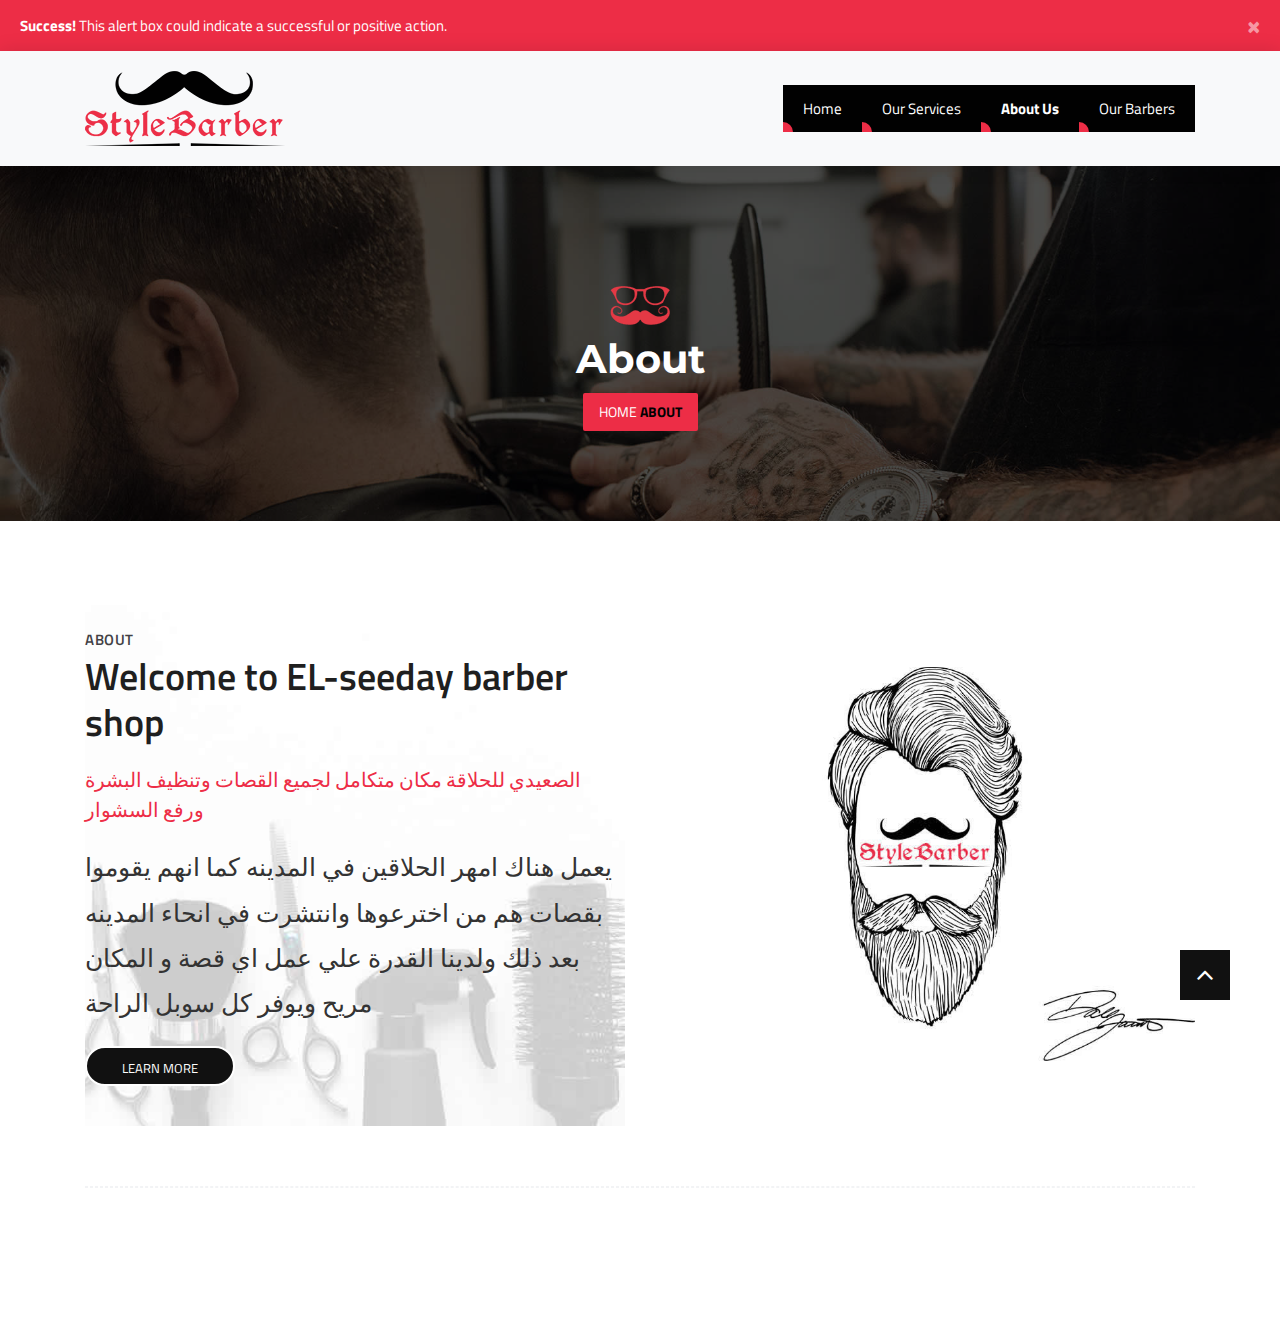
==== about.html @ cd35be39 "g" ====
<!DOCTYPE html>
<html lang="en">

    <!-- Basic -->
    <meta charset="utf-8">
    <meta http-equiv="X-UA-Compatible" content="IE=edge">   
   
    <!-- Mobile Metas -->
    <meta name="viewport" content="width=device-width, minimum-scale=1.0, maximum-scale=1.0, user-scalable=no">
 
     <!-- Site Metas -->
    <title>StyleBarber - Bootstrap 4 Responsive HTML5 Template</title>  
    <meta name="keywords" content="">
    <meta name="description" content="">
    <meta name="author" content="">

    <!-- Site Icons -->
    <link rel="shortcut icon" href="images/favicon.ico" type="image/x-icon" />
    <link rel="apple-touch-icon" href="images/apple-touch-icon.png">

    <!-- Bootstrap CSS -->
    <link rel="stylesheet" href="css/bootstrap.min.css">
    <!-- Site CSS -->
    <link rel="stylesheet" href="style.css">
    <!-- ALL VERSION CSS -->
    <link rel="stylesheet" href="css/versions.css">
    <!-- Responsive CSS -->
    <link rel="stylesheet" href="css/responsive.css">
    <!-- Custom CSS -->
    <link rel="stylesheet" href="css/custom.css">

    <!--[if lt IE 9]>
      <script src="https://oss.maxcdn.com/libs/html5shiv/3.7.0/html5shiv.js"></script>
      <script src="https://oss.maxcdn.com/libs/respond.js/1.4.2/respond.min.js"></script>
    <![endif]-->

</head>
<body class="barber_version">

    <!-- LOADER -->
    <div id="preloader">
        <div class="cube-wrapper">
		  <div class="cube-folding">
			<span class="leaf1"></span>
			<span class="leaf2"></span>
			<span class="leaf3"></span>
			<span class="leaf4"></span>
		  </div>
		  <div class="mus">
			<img src="images/lode-img.png" alt="" />
		  </div>
		  <span class="loading" data-name="Loading">SMBarber Loading</span>
		</div>
    </div><!-- end loader -->
    <!-- END LOADER -->

	<div class="top-add alert alert-light alert-dismissible">
		<button type="button" class="close" data-dismiss="alert">&times;</button>
		<strong>Success!</strong> This alert box could indicate a successful or positive action.
	</div>
    <!-- Start header -->
	<header class="top-navbar">
		<nav class="navbar navbar-expand-lg navbar-light bg-light">
			<div class="container">
				<a class="navbar-brand" href="index.html">
					<img src="images/logo.png" alt="" />
				</a>
				<button class="navbar-toggler collapsed" type="button" data-toggle="collapse" data-target="#navbars-rs-food" aria-controls="navbars-rs-food" aria-expanded="false" aria-label="Toggle navigation">
					<span class="icon-bar top-bar"></span>
					<span class="icon-bar middle-bar"></span>
					<span class="icon-bar bottom-bar"></span>
				</button>
				<div class="collapse navbar-collapse" id="navbars-rs-food">
					<ul class="navbar-nav ml-auto">
						<li class="nav-item"><a class="nav-link" href="index.html">Home</a></li>
						<li class="nav-item"><a class="nav-link" href="services.html">Our Services</a></li>
						<li class="nav-item active"><a class="nav-link" href="about.html">About Us</a></li>
						<li class="nav-item"><a class="nav-link" href="barbers.html">Our Barbers</a></li>
						
					</ul>
				</div>
			</div>
		</nav>
	</header>
	<!-- End header -->

	<!-- Page Content -->
	<div id="page-content-wrapper">		
		<div class="all-page-bar">
			<div class="container">
				<div class="row">
					<div class="col-xs-12 col-sm-12 col-md-12">
						<div class="title title-1 text-center">
							<div class="much">
								<img src="uploads/mustache.png" alt=""/>
							</div>
							
							<div class="title--heading">
								<h1>About</h1>
							</div>
							<div class="clearfix"></div>
							
							<ol class="breadcrumb">
								<li><a href="index-3.html">Home</a></li>
								<li class="active">About</li>
							</ol>
						</div>
						<!-- .title end -->
					</div>
				</div>
			</div>
		</div><!-- end all-page-bar -->

		<div class="section wb">
			<div class="container">
				<div class="row align-items-center">
					<div class="col-md-6 text-left">
						<div class="message-box">
							<h4>About</h4>
							<h2>Welcome to EL-seeday barber shop</h2>
							<p class="lead" style="font-size: 20px;">الصعيدي للحلاقة مكان متكامل لجميع القصات وتنظيف البشرة ورفع السشوار </p>

							<p style="font-size: 25px; ">  يعمل هناك امهر الحلاقين في المدينه كما انهم يقوموا بقصات هم من اخترعوها وانتشرت في انحاء المدينه بعد ذلك ولدينا القدرة علي عمل اي قصة و المكان مريح ويوفر كل سوبل الراحة</p> 

							<a href="#services" data-scroll class="btn btn-light btn-radius btn-brd grd1 effect-1">Learn More</a>
						</div><!-- end messagebox -->
					</div><!-- end col -->
					<div class="col-md-6 text-center">
						<div class="right-box">
							<img class="img-fluid" src="uploads/about-img.jpg" alt="" />
						</div>
					</div><!-- end col -->
				</div><!-- end row -->
				
				<hr class="hr1"> 
				
				


							
						</div>
					</div>
				</div><!-- end row -->
			</div><!-- end container -->
		</div><!-- end section -->

		

    <a href="#" id="scroll-to-top" class="dmtop global-radius"><i class="fa fa-angle-up"></i></a>

    <!-- ALL JS FILES -->
    <script src="js/all.js"></script>
	<script src="js/responsive-tabs.js"></script>
    <!-- ALL PLUGINS -->
    <script src="js/custom.js"></script>

    <!-- Menu Toggle Script -->
    <script>
    (function($) {
        "use strict";
        $("#menu-toggle").click(function(e) {
            e.preventDefault();
            $("#wrapper").toggleClass("toggled");
        });
        smoothScroll.init({
            selector: '[data-scroll]', // Selector for links (must be a class, ID, data attribute, or element tag)
            selectorHeader: null, // Selector for fixed headers (must be a valid CSS selector) [optional]
            speed: 500, // Integer. How fast to complete the scroll in milliseconds
            easing: 'easeInOutCubic', // Easing pattern to use
            offset: 0, // Integer. How far to offset the scrolling anchor location in pixels
            callback: function ( anchor, toggle ) {} // Function to run after scrolling
        });
    })(jQuery);
    </script>

</body>
</html>
---- style.css ----
/*------------------------------------------------------------------
    Version: 1.0
-------------------------------------------------------------------*/

/*------------------------------------------------------------------
    IMPORT FONTS
-------------------------------------------------------------------*/

@import url('https://fonts.googleapis.com/css?family=Titillium+Web:200,300,400,600,700,900');

/*------------------------------------------------------------------
    IMPORT FILES
-------------------------------------------------------------------*/

@import url(css/animate.css);
@import url(css/animate.min.css);
@import url(css/loading.css);
@import url(css/bootstrap-select.css);
@import url(css/flaticon.css);
@import url(css/prettyPhoto.css);
@import url(css/owl.carousel.css);
@import url(css/font-awesome.min.css);

/*------------------------------------------------------------------
    SKELETON
-------------------------------------------------------------------*/

body {
    color: #333;
    font-size: 15px;
    font-family: 'Titillium Web', sans-serif;
    line-height: 1.80857;
}

html, body{
	height: 100%;
}

body.demos .section {
    background: url(images/bg.png) repeat top center #f2f3f5;
}

body.demos .section-title img {
    max-width: 280px;
    display: block;
    margin: 10px auto;
}

body.demos .service-widget h3 {
    border-bottom: 1px solid #ededed;
    font-size: 18px;
    padding: 20px 0;
    background-color: #ffffff;
}

body.demos .service-widget {
    margin: 0 0 30px;
    padding: 30px;
    background-color: #fff
}

body.demos .container-fluid {
    max-width: 1080px
}

a {
    color: #1f1f1f;
    text-decoration: none !important;
    outline: none !important;
    -webkit-transition: all .3s ease-in-out;
    -moz-transition: all .3s ease-in-out;
    -ms-transition: all .3s ease-in-out;
    -o-transition: all .3s ease-in-out;
    transition: all .3s ease-in-out;
}

h1,
h2,
h3,
h4,
h5,
h6 {
    letter-spacing: 0;
    font-weight: normal;
    position: relative;
    padding: 0 0 10px 0;
    font-weight: normal;
    line-height: 120% !important;
    color: #1f1f1f;
    margin: 0
}

h1 {
    font-size: 24px
}

h2 {
    font-size: 22px
}

h3 {
    font-size: 18px
}

h4 {
    font-size: 16px
}

h5 {
    font-size: 14px
}

h6 {
    font-size: 13px
}

h1 a,
h2 a,
h3 a,
h4 a,
h5 a,
h6 a {
    color: #212121;
    text-decoration: none!important;
    opacity: 1
}

h1 a:hover,
h2 a:hover,
h3 a:hover,
h4 a:hover,
h5 a:hover,
h6 a:hover {
    opacity: .8
}

a {
    color: #1f1f1f;
    text-decoration: none;
    outline: none;
}

a,
.btn {
    text-decoration: none !important;
    outline: none !important;
    -webkit-transition: all .3s ease-in-out;
    -moz-transition: all .3s ease-in-out;
    -ms-transition: all .3s ease-in-out;
    -o-transition: all .3s ease-in-out;
    transition: all .3s ease-in-out;
}

.btn-custom {
    margin-top: 20px;
    background-color: transparent !important;
    border: 2px solid #ddd;
    padding: 12px 40px;
    font-size: 16px;
}

.lead {
    font-size: 18px;
    line-height: 30px;
    color: #767676;
    margin: 0;
    padding: 0;
}

blockquote {
    margin: 20px 0 20px;
    padding: 30px;
}
ul, li, ol{
	list-style: none;
	margin: 0px;
	padding: 0px;
}


/*------------------------------------------------------------------
    WP CORE
-------------------------------------------------------------------*/

.first {
    clear: both
}

.last {
    margin-right: 0
}

.alignnone {
    margin: 5px 20px 20px 0;
}

.aligncenter,
div.aligncenter {
    display: block;
    margin: 5px auto 5px auto;
}

.alignright {
    float: right;
    margin: 10px 0 20px 20px;
}

.alignleft {
    float: left;
    margin: 10px 20px 20px 0;
}

a img.alignright {
    float: right;
    margin: 10px 0 20px 20px;
}

a img.alignnone {
    margin: 10px 20px 20px 0;
}

a img.alignleft {
    float: left;
    margin: 10px 20px 20px 0;
}

a img.aligncenter {
    display: block;
    margin-left: auto;
    margin-right: auto
}

.wp-caption {
    background: #fff;
    border: 1px solid #f0f0f0;
    max-width: 96%;
    /* Image does not overflow the content area */
    padding: 5px 3px 10px;
    text-align: center;
}

.wp-caption.alignnone {
    margin: 5px 20px 20px 0;
}

.wp-caption.alignleft {
    margin: 5px 20px 20px 0;
}

.wp-caption.alignright {
    margin: 5px 0 20px 20px;
}

.wp-caption img {
    border: 0 none;
    height: auto;
    margin: 0;
    max-width: 98.5%;
    padding: 0;
    width: auto;
}

.wp-caption p.wp-caption-text {
    font-size: 11px;
    line-height: 17px;
    margin: 0;
    padding: 0 4px 5px;
}


/* Text meant only for screen readers. */

.screen-reader-text {
    clip: rect(1px, 1px, 1px, 1px);
    position: absolute !important;
    height: 1px;
    width: 1px;
    overflow: hidden;
}

.screen-reader-text:focus {
    background-color: #f1f1f1;
    border-radius: 3px;
    box-shadow: 0 0 2px 2px rgba(0, 0, 0, 0.6);
    clip: auto !important;
    color: #21759b;
    display: block;
    font-size: 14px;
    font-size: 0.875rem;
    font-weight: bold;
    height: auto;
    left: 5px;
    line-height: normal;
    padding: 15px 23px 14px;
    text-decoration: none;
    top: 5px;
    width: auto;
    z-index: 100000;
    /* Above WP toolbar. */
}

.mus{
	
}

/*------------------------------------------------------------------
    HEADER
-------------------------------------------------------------------*/

.top-add{
	background: #ed2d46;
	border: none;
	border-radius: 0px;
	color: #ffffff;
	margin: 0px;
}

.top-navbar {
    position: relative;
    z-index: 10;
}

.top-navbar .navbar {
    padding: 15px 0px;
    width: 100%;
	-webkit-box-shadow: 0px 0px 18px 1px rgba(0, 0, 0, 0.1);
	box-shadow: 0px 0px 18px 1px rgba(0, 0, 0, 0.1);
    transition: height .3s ease-out, background .3s ease-out, box-shadow .3s ease-out;
    -webkit-transform: translate3d(0, 0, 0);
    transform: translate3d(0, 0, 0);
    z-index: 100;
}

.top-navbar.fixed-menu{
	position: fixed;
	width: 100%;
	top: 0;
	-webkit-box-shadow: 0px 0px 18px 1px rgba(0, 0, 0, 0.1);
	box-shadow: 0px 0px 18px 1px rgba(0, 0, 0, 0.1);
    transition: height .3s ease-out, background .3s ease-out, box-shadow .3s ease-out;
    -webkit-transform: translate3d(0, 0, 0);
    transform: translate3d(0, 0, 0);
}

.top-navbar .navbar-light .navbar-nav .nav-link{
	position: relative;
	padding: 10px 20px;
	color: #ffffff;
}
.top-navbar .navbar-light .navbar-nav .nav-link::after {
	content: "";
    background: #ed2d46;
    z-index: -1;
    width: 10px;
    height: 10px;
    position: absolute;
    bottom: 0;
    left: 0;
	border-radius: 0px 50px 0px 0px; 
    transition: .3s linear;
}
.top-navbar .navbar-light .navbar-nav .nav-item.active .nav-link{
	font-weight: 700;
}
.top-navbar .navbar-light .navbar-nav .nav-item{	
	background: #010101;
	position: relative;
	z-index: 0;
}
.top-navbar .navbar-light .navbar-nav .nav-link:hover::after {
    width: 100%;
    height: 100%;
    border-radius: 0px 15px 0px 0px;
}
.top-navbar .navbar-nav{	
	position: relative;
	z-index: 0;
}


.navbar-light .navbar-toggler{
	padding: 5px 10px 10px;
	margin: 0 0 0 10px;
	position: relative;
	border-radius: 2px;
	border-color: rgba(0,0,0,.5);
	z-index: 9999;
}
.navbar-toggler .icon-bar {
    display: block;
    width: 22px;
    height: 2px;
    border-radius: 1px;
}

.navbar-toggler .icon-bar {
	background: #010101;
	transition: all 0.2s;
	width: 0 auto;
	width: 25px;
	margin-top: 5px;
}

.navbar-toggler .icon-bar:hover {
	background: #ed2d4;
}



/*------------------------------------------------------------------
    Banner
-------------------------------------------------------------------*/

#full-width{
	width: 100%;
	height: 100%;
}

.display-table {
    display: table;
    width: 100%;
    height: 100%;
}

.display-table-cell {
    display: table-cell;
    vertical-align: middle;
}

.slider-01{
	background: url(uploads/slider-img-01.jpg) no-repeat center;
	background-size: cover;
	height: 100vh;
}
.slider-02{
	background: url(uploads/slider-img-02.jpg) no-repeat center;
	background-size: cover;
	height: 100vh;
}
.slider-03{
	background: url(uploads/slider-img-03.jpg) no-repeat center;
	background-size: cover;
	height: 100vh;
}

.item.slider-01{
	
}
.home-hero .big-tagline h2{
	font-size: 48px;
	color: #ffffff;
	padding: 20px 0px;
}

.home-hero .big-tagline p{
	color: #ffffff;
	padding: 0px 0px 30px 0px;
}


.overlay{
	position: relative;
}
.overlay::before{
	content: "";
	background: rgba(0,0,0,0.8);
	width: 100%;
	height: 100%;
	left: 0;
	top: 0;
	position: absolute;
	z-index: 0;
}

.home-hero .owl-nav .owl-prev{
	position: absolute;
	left: 0px;
}
.home-hero .owl-nav .owl-prev:hover i{
	background: #ed2d46;
	color: #ffffff;
}
.home-hero .owl-nav .owl-next{
	position: absolute;
	right: 0px;
}
.home-hero .owl-nav .owl-next:hover i{
	background: #ed2d46;
	color: #ffffff;
}

/*------------------------------------------------------------------
    SECTIONS
-------------------------------------------------------------------*/

.parallax {
    background-attachment: fixed;
    background-size: cover;
    height: 100%;
    padding: 0px;
    position: relative;
    width: 100%;
}

.parallax.parallax-off {
    background-attachment: scroll !important;
    display: block;
    height: 100%;
    min-height: 100%;
    overflow: hidden;
    position: relative;
    background-position: center center;
    vertical-align: sub;
    width: 100%;
    z-index: 2;
}

.parallax-off::before{
	content: "";
	position: absolute; 
	width: 100%;
	height: 100%;
	background: rgba(0,0,0,.6);
	left: 0px;
	top: 0px;
}


.no-scroll-xy {
    overflow: hidden !important;
    -webkit-transition: all .4s ease-in-out;
    -moz-transition: all .4s ease-in-out;
    -ms-transition: all .4s ease-in-out;
    -o-transition: all .4s ease-in-out;
    transition: all .4s ease-in-out;
}

.section {
    display: block;
    position: relative;
    overflow: hidden;
    padding: 70px 0;
}

.noover {
    overflow: visible;
}

.noover .btn-dark {
    border: 0 !important;
}

.nopad {
    padding: 0;
}

.nopadtop {
    padding-top: 0;
}

.section.wb {
    background-color: #ffffff;
}

.section.lb {
    background-color: #f2f3f5;
}

.section.db {
    background-color: #1f1f1f;
}

.section.color1 {
    background-color: #448AFF;
}

.first-section {
    display: block;
    position: relative;
    overflow: hidden;
    padding: 16em 0 13em;
}

.first-section::before{
	content: "";
	position: absolute;
	top: 0px;
	left: 0px;
	width: 100%;
	height: 100%;
	background: #000000;
}
.first-section::before{
	opacity: 0.5;
}

.first-section h2 {
    color: #ffffff;
    font-size: 68px;
    font-weight: 300;
    text-transform: capitalize;
    display: block;
    margin: 0;
    padding: 0 0 30px;
    position: relative;
}

.big-tagline{
	padding: 10px 0px;
	position: relative;
	z-index: 2;
}

.first-section .lead {
    font-size: 21px;
    font-weight: 300;
    padding: 0 0 40px;
    margin: 0;
    line-height: inherit;
    color: #ffffff;
}

.macbookright {
    width: 980px;
    position: absolute;
    right: -15%;
    bottom: -6%;
}

.section-title {
    display: block;
    position: relative;
    margin-bottom: 60px;
}

.section-title p {
    color: #999;
    font-weight: 400;
    font-size: 18px;
    line-height: 33px;
    margin: 0;
}

.section-title h3 {
    font-size: 42px;
    font-weight: 300;
    line-height: 62px;
    margin: 0 0 25px;
    padding: 0;
    text-transform: none;
}

.section.colorsection p,
.section.colorsection h3,
.section.db h3 {
    color: #ffffff;
}

.our-inner-taem{
	position: relative;
}

.our-inner-taem .t-top::before{
	position: absolute;
	content: "";
	width: 0px;
	right:0px;
	top: 0px;
	height: 2px;
	background-color: #000;
	-webkit-transition: all .5s ease;
	-moz-transition: all .5s ease;
	-ms-transition: all .5s ease;
	-o-transition: all .5s ease;
	transition: all .5s ease;
}
.our-inner-taem .t-top::after{
	position: absolute;
	content: "";
	right:0px;
	top: 0px;
	width: 2px;
	height: 0px;
	background-color: #000;
	-webkit-transition: all .5s ease;
	-moz-transition: all .5s ease;
	-ms-transition: all .5s ease;
	-o-transition: all .5s ease;
	transition: all .5s ease;
}


.parallax-inner-bg .section-title small{
	color: #ffffff;
}

.our-inner-taem .t-bottom::before{
	position: absolute;
	content: "";
	width: 0px;
	left: 0px;
	bottom: 0px;
	height: 2px;
	background-color: #000;
	-webkit-transition: all .5s ease;
	-moz-transition: all .5s ease;
	-ms-transition: all .5s ease;
	-o-transition: all .5s ease;
	transition: all .5s ease;
}

.our-inner-taem .t-bottom::after{
	position: absolute;
	content: "";
	left: 0px;
	bottom: 0px;
	width: 2px;
	height: 0px;
	background-color: #000;
	-webkit-transition: all .5s ease;
	-moz-transition: all .5s ease;
	-ms-transition: all .5s ease;
	-o-transition: all .5s ease;
	transition: all .5s ease;
}

.our-inner-taem:hover .t-top::before{
	width: 100%;
}
.our-inner-taem:hover .t-top::after{
	height: 100%;
}


.our-inner-taem:hover .t-bottom::before{
	width: 100%;
}
.our-inner-taem:hover .t-bottom::after{
	height: 100%;
}


/*------------------------------------------------------------------
    PORTFOLIO
-------------------------------------------------------------------*/

.item-h2,
.item-h1 {
    height: 100% !important;
    height: auto !important;
}

.isotope-item {
    z-index: 2;
    padding: 0;
}

.isotope-hidden.isotope-item {
    pointer-events: none;
    z-index: 1;
}

.isotope,
.isotope .isotope-item {
    /* change duration value to whatever you like */
    -webkit-transition-duration: 0.8s;
    -moz-transition-duration: 0.8s;
    transition-duration: 0.8s;
}

.isotope {
    -webkit-transition-property: height, width;
    -moz-transition-property: height, width;
    transition-property: height, width;
}

.isotope .isotope-item {
    -webkit-transition-property: -webkit-transform, opacity;
    -moz-transition-property: -moz-transform, opacity;
    transition-property: transform, opacity;
}

.portfolio-filter ul {
    padding: 0;
    z-index: 2;
    display: block;
    position: relative;
    margin: 0;
}

.portfolio-filter ul li {
    border-radius: 0;
    display: inline-block;
    margin: 0 5px 0 0;
    text-decoration: none;
    text-transform: uppercase;
    vertical-align: middle;
}

.portfolio-filter ul li:last-child:after {
    content: "";
}

.portfolio-filter ul li .btn-dark {
    box-shadow: none;
    background-color: transparent;
    border: 1px solid #e6e7e6 !important;
    color: #1f1f1f;
    font-weight: 400;
    font-size: 13px;
    padding: 10px 30px;
}

.da-thumbs {
    list-style: none;
    position: relative;
    padding: 0;
}

.da-thumbs .pitem {
    margin: 0;
    padding: 15px;
    position: relative;
}

.da-thumbs .pitem a,
.da-thumbs .pitem a img {
    display: block;
    position: relative;
}

.da-thumbs .pitem a {
    overflow: hidden;
}

.da-thumbs .pitem a div {
    position: absolute;
    background-color: rgba(0, 0, 0, 0.8);
    width: 100%;
    height: 100%;
}

.da-thumbs .pitem a div h3 {
    display: block;
    color: #ffffff;
    font-size: 20px;
    padding: 30px 15px;
    text-transform: capitalize;
    font-weight: normal;
}

.da-thumbs .pitem a div h3 small {
    display: block;
    color: #ffffff;
    margin-top: 5px;
    font-size: 13px;
    font-weight: 300;
}

.da-thumbs .pitem a div i {
    background-color: #1f1f1f;
    position: absolute;
    color: #ffffff !important;
    bottom: 0;
    font-size: 15px;
    z-index: 12;
    right: 0;
    width: 40px;
    height: 40px;
    line-height: 40px;
    text-align: center;
}


/*------------------------------------------------------------------
    TESTIMONIALS
-------------------------------------------------------------------*/

.logos img {
    margin: auto;
    display: block;
    text-align: center;
    width: 100%;
    opacity: 0.3;
}

.logos img:hover {
    opacity: 0.5;
}

.desc h3 i {
    color: #111111;
    font-size: 37px;
    vertical-align: middle;
    margin-right: 12px;
}

.desc {
    padding: 30px;
    position: relative;
    background: #ed2d46;
    border: 1px solid #ed2d46;
	border-radius: 2px;
	text-align: right;
}

.parallax-inner-bg{
	background: url(uploads/parallax_20.jpg) no-repeat top center;
	background-size: cover;
	background-attachment: fixed;
}

.testi-meta {
    display: block;
    margin-top: 20px;
	text-align: right;
}

.testi-meta i{
	font-size: 28px;
	color: #ffffff;
}

.testimonial h4 {
    font-size: 18px;
    color: #ffffff;
    padding: 13px 0 0;
}

.testimonial img {
    max-width: 55px;
}

.testimonial small {
    margin-top: 7px;
    font-size: 16px;
    display: block;
}

.testimonial {
    background-color: transparent;
}

.testimonial h3 {
    padding: 0 0 10px;
    font-size: 20px;
    font-weight: 700;
}

.testimonial small,
.testimonial .lead {
    background-color: transparent;
    color: #ffffff;
    display: block;
    font-size: 16px;
    font-style: normal;
    line-height: 30px;
    margin: 0;
    padding: 0;
    position: relative;
}

.testimonial p:after {
    display: none;
}

.testi-carousel .owl-nav .owl-prev i{
	background: #ffffff;
}

.testi-carousel .owl-nav .owl-prev:hover i{
	background: #ed2d46;
	color: #ffffff;
}

.testi-carousel .owl-nav .owl-next i{
	background: #ffffff;
}

.testi-carousel .owl-nav .owl-next:hover i{
	background: #ed2d46;
	color: #ffffff;
}

.testimonial:hover .desc{
	background: #010101;
}


/*------------------------------------------------------------------
    PRICING TABLES
-------------------------------------------------------------------*/

.pricing-table {
    margin: 50px 0 0 0;
    background: #fff;
    box-shadow: 0 5px 14px rgba(0, 0, 0, 0.1);
}

.pricing-table i {
    width: 30px;
    color: #c2c2c2;
    display: inline-block;
    margin-right: 10px;
    padding-right: 5px;
    border-right: 1px solid #ececec;
}

.pricing-table .btn-dark {
    padding: 10px 24px;
    font-size: 15px;
}

.pricing-table strong {
    font-weight: 600;
    margin-right: 6px;
    color: #1f1f1f;
}

.pricing-table-header {
    padding: 30px 0 25px 0;
    background: #ffffff;
}

.pricing-table-header h2 {
    font-size: 31px;
    margin: 0;
    padding: 0;
    font-weight: 300;
}

.pricing-table-header h3 {
    font-size: 15px;
    font-weight: 600;
    color: #aaaaaa;
    margin-top: 10px;
    text-transform: uppercase;
}

.pricing-table-space {
    height: 10px;
}

.pricing-table-text {
    margin: 15px 30px 0 30px;
    padding: 0 10px 15px 10px;
    border-bottom: 1px solid #ececec;
    font-weight: 300;
    line-height: 30px;
    color: #c2c2c2;
    font-size: 16px;
}

.pricing-table-text p {
    font-weight: 400;
}

.pricing-table-features {
    margin: 15px 30px 0 30px;
    padding: 0 10px 15px 30px;
    border-bottom: 1px solid #ececec;
    text-align: left;
    line-height: 30px;
    font-size: 16px;
    color: #c2c2c2;
}

.pricing-table-highlighted h3,
.pricing-table-highlighted h2 {
    color: #ffffff !important;
}

.pricing-table-sign-up {
    margin-top: 25px;
    padding-bottom: 30px;
}


/* Highlighted table */

.pricing-table-highlighted {
    margin-top: 0;
}

.m130 {
    margin-top: 130px;
}

.nav-pills {
    border: 1px solid #e1e1e1;
}

.nav-pills > li {
    width: 50%;
    padding: 10px;
    float: left;
    margin: 0 !important;
}

.nav-pills > li > a {
    margin: 0!important;
    text-align: center;
    background-color: #f4f4f4;
}

.about-tab .nav-tabs{
	border: none;
	padding: 20px;
	display: block;
	text-align: center;
}
.about-tab .nav-tabs > li{
	margin: 0px;
	display: inline-block;
	text-align: center;
	float: none;
}

.about-tab .nav-pills > li a{
	border-radius: 2px;
	border: none;
}

body.barber_version .about-tab .nav-pills > li a:hover{
	color: #ffffff;
	background: #111111;
	border: none;
}
.about-tab .nav-pills > li > a.active{
	border: none;
	background: #ed2d46;
	color: #ffffff;
}

.about-tab .tab-content > .tab-pane{
	padding: 20px;
	text-align: center;
}
.about-tab .tab-content > .tab-pane ul li{
	display: inline-block;
	margin: 0px 10px;
}
.about-tab .tab-content > .tab-pane ul li i{
	margin-right: 10px;
}


/*------------------------------------------------------------------
    ICON BOXES
-------------------------------------------------------------------*/

.icon-wrapper {
    position: relative;
    cursor: pointer;
    display: block;
    z-index: 1;
}

.icon-wrapper i {
    width: 75px;
    height: 75px;
    text-align: center;
    line-height: 75px;
    font-size: 28px;
    background-color: #f2f3f5;
    color: #1f1f1f;
    margin-top: 0;
}

.small-icons.icon-wrapper:hover i,
.small-icons.icon-wrapper:hover i:hover,
.small-icons.icon-wrapper i {
    width: auto !important;
    height: auto !important;
    line-height: 1 !important;
    padding: 0 !important;
    color: #e3e3e3 !important;
    background-color: transparent !important;
    background: none !important;
    margin-right: 10px !important;
    vertical-align: middle;
    font-size: 24px !important;
}

.small-icons.icon-wrapper h3 {
    font-size: 18px;
    padding-bottom: 5px;
}

.small-icons.icon-wrapper p {
    padding: 0;
    margin: 0;
}

.icon-wrapper h3 {
    font-size: 21px;
    padding: 0 0 15px;
    margin: 0;
}

.icon-wrapper p {
    margin-bottom: 0;
    padding-left: 95px;
}

.icon-wrapper p small {
    display: block;
    color: #999;
    margin-top: 10px;
    text-transform: none;
    font-weight: 600;
    font-size: 16px;
}

.icon-wrapper p small:after {
    content: "\f105";
    font-family: FontAwesome;
    margin-left: 5px;
    font-size: 11px;
}



/*------------------------------------------------------------------
    MESSAGE BOXES
-------------------------------------------------------------------*/

.service-widget h3 {
    font-size: 20px;
    color: #ffffff;
    padding: 12px 0 12px;
    margin: 0;
	font-weight: 700;
}

.service-widget p {
    margin-bottom: 0;
    padding-bottom: 0;
}

.message-box{
	background: url(uploads/about-bg.jpg) no-repeat center;
	background-size: cover;
	padding: 40px 0px;
}

.message-box h4 {
    text-transform: uppercase;
    padding: 0;
    margin: 0 0 5px;
    font-weight: 600;
    letter-spacing: 0.5px;
    font-size: 15px;
    color: #999;
}

.message-box h2 {
    font-size: 38px;
    font-weight: 600;
    padding: 0 0 10px;
    margin: 0;
    line-height: 62px;
    margin-top: 0;
    text-transform: none;
}

.message-box p {
    margin-bottom: 20px;
}

.message-box .lead {
    padding-top: 10px;
    font-size: 19px;
    font-style: normal;
    color: #ed2d46;
    padding-bottom: 0;
}

.right-box{}

.post-media {
    position: relative;
}

.post-media img {
    width: 100%;
}

.playbutton {
    position: absolute;
    color: #ffffff !important;
    top: 40%;
    font-size: 60px;
    z-index: 12;
    left: 0;
    right: 0;
    text-align: center;
    margin: -20px auto;
}

.hoverbutton {
    background-color: rgba(255, 255, 255, 0.8);
    position: absolute;
    color: #1f1f1f !important;
    top: 48%;
    font-size: 21px;
    z-index: 12;
    left: 0;
    opacity: 0;
    right: 0;
    width: 50px;
    height: 50px;
    line-height: 50px;
    text-align: center;
    margin: -20px auto;
}

.service-widget:hover .hoverbutton {
    opacity: 1;
}

hr.hr1 {
    position: relative;
    margin: 60px 0;
    border: 1px dashed #f2f3f5;
}

hr.hr2 {
    position: relative;
    margin: 17px 0;
    border: 1px dashed #f2f3f5;
}

hr.hr3 {
    position: relative;
    margin: 25px 0 30px 0;
    border: 1px dashed #f2f3f5;
}

hr.invis {
    border-color: transparent;
}

hr.invis1 {
    margin: 10px 0;
    border-color: transparent;
}

.section.parallax hr.hr1 {
    border-color: rgba(255, 255, 255, 0.1);
}

.sep1 {
    display: block;
    position: absolute;
    content: '';
    width: 40px;
    height: 40px;
    bottom: -20px;
    left: 50%;
    margin-left: -14px;
    background-color: #1f1f1f;
    -ms-transform: rotate(45deg);
    -webkit-transform: rotate(45deg);
    transform: rotate(45deg);
    z-index: 1;
}

.sep2 {
    display: block;
    position: absolute;
    content: '';
    width: 40px;
    height: 40px;
    top: -20px;
    left: 50%;
    margin-left: -14px;
    background-color: #1f1f1f;
    -ms-transform: rotate(45deg);
    -webkit-transform: rotate(45deg);
    transform: rotate(45deg);
    z-index: 1;
}

.dit-box{
	text-align: left;
	padding: 10px;
	background: #ed2d46;
	color: #ffffff;
}
.owl-services .owl-nav .owl-prev i{
	background: #010101;
	color: #ffffff;
}
.owl-services .owl-nav .owl-prev:hover i{
	background: #ed2d46;
	color: #ffffff;
}

.owl-services .owl-nav .owl-next i{
	background: #010101;
	color: #ffffff;
}
.owl-services .owl-nav .owl-next:hover i{
	background: #ed2d46;
	color: #ffffff;
}

/* Divider Styles */

.divider-wrapper {
    width: 100%;
    box-shadow: 0 5px 14px rgba(0, 0, 0, 0.1);
    height: 540px;
    margin: 0 auto;
    position: relative;
}

.divider-wrapper:hover {
    cursor: none;
}

.divider-bar {
    position: absolute;
    width: 10px;
    left: 50%;
    top: -10px;
    bottom: -15px;
}

.code-wrapper {
    border: 1px solid #ffffff;
    display: block;
    overflow: hidden;
    width: 100%;
    height: 100%;
    position: relative;
    background: url("uploads/code.jpg") no-repeat;
}

.design-wrapper {
    overflow: hidden;
    position: absolute;
    top: 0;
    left: 0;
    right: 0;
    bottom: 0;
    -webkit-transform: translateX(50%);
    transform: translateX(50%);
}

.design-image {
    display: block;
    width: 100%;
    height: 100%;
    position: relative;
    -webkit-transform: translateX(-50%);
    transform: translateX(-50%);
    background: url("uploads/design.jpg") no-repeat;
}


/*------------------------------------------------------------------
    FEATURES
-------------------------------------------------------------------*/

.customwidget h1 {
    font-size: 44px;
    color: #ffffff;
    padding: 15px 0 25px;
    margin: 0;
    line-height: 1 !important;
    font-weight: 300;
}

.customwidget ul {
    padding: 0;
    display: block;
    margin-bottom: 30px;
}

.customwidget li i {
    margin-right: 5px;
}

.customwidget li {
    color: #ffffff;
    margin-right: 10px;
}

.image-center img {
    position: relative;
    margin: 0 0 -208px;
    z-index: 10;
    padding-right: 30px;
    text-align: center;
}

.customwidget p {
    font-style: italic;
    font-size: 18px;
    padding: 0 0 10px;
}

.img-center img {
    width: 100%;
    box-shadow: 0 5px 14px rgba(0, 0, 0, 0.1);
}

.img-center {
    margin: auto;
}

#features li p {
    margin-bottom: 0;
    padding-bottom: 0;
}

#features li {
    display: table;
    width: 100%;
    margin: 35px 0;
    cursor: pointer;
}

.features-left,
.features-right {
    padding: 0 10px;
}

.features-right li:last-child,
.features-left li:last-child {
    margin-bottom: 0px;
    padding-bottom: 0 !important;
}

.features-right li i,
.features-left li i {
    width: 68px;
    height: 68px;
    line-height: 68px;
    display: table;
    border-radius: 50%;
    font-size: 26px;
    background-color: #f2f3f5;
    margin: 0 auto 22px;
    position: relative;
    text-align: center;
    z-index: 55;
    transition: .4s;
    padding: 0;
}

#features i img {
    display: table;
    margin: 0 auto;
}

.features-left li i:before,
.features-right li i:before {
    text-align: center;
}

.features-right li i .ico-current,
.features-left li i .ico-current {
    opacity: 1;
    transition: .4s;
    visibility: visible;
}

.features-right li i .ico-hover,
.features-left li i .ico-hover {
    opacity: 0;
    transition: .4s;
    visibility: hidden;
    top: 19px;
}

.features-right li:hover .ico-current,
.features-left li:hover .ico-current {
    opacity: 0;
    transition: .4s;
    visibility: hidden;
}

.features-right li:hover .ico-hover,
.features-left li:hover .ico-hover {
    opacity: 1;
    transition: .4s;
    visibility: visible;
}

.features-right i {
    float: left;
}

.fr-inner {
    margin-left: 90px;
}

.features-left i {
    float: right;
}

.fl-inner {
    text-align: right;
    margin-right: 90px;
}

#features h4 {
    text-transform: capitalize;
    margin: 0;
    font-size: 19px;
}


/*------------------------------------------------------------------
    CONTACT
-------------------------------------------------------------------*/

.bootstrap-select {
    width: 100% \0;
    /*IE9 and below*/
}

.bootstrap-select > .dropdown-toggle {
    width: 100%;
    padding-right: 25px;
}

.has-error .bootstrap-select .dropdown-toggle,
.error .bootstrap-select .dropdown-toggle {
    border-color: #b94a48;
}

.bootstrap-select.fit-width {
    width: auto !important;
}

.bootstrap-select:not([class*="col-"]):not([class*="form-control"]):not(.input-group-btn) {
    width: 100%;
}

.bootstrap-select .dropdown-toggle:focus {
    outline: thin dotted #333333 !important;
    outline: 5px auto -webkit-focus-ring-color !important;
    outline-offset: -2px;
}

.bootstrap-select.form-control {
    margin-bottom: 0;
    padding: 0;
    border: none;
}

.bootstrap-select.form-control:not([class*="col-"]) {
    width: 100%;
}

.bootstrap-select.form-control.input-group-btn {
    z-index: auto;
}

.bootstrap-select.btn-group:not(.input-group-btn),
.bootstrap-select.btn-group[class*="col-"] {
    float: none;
    display: inline-block;
    margin-left: 0;
}

.bootstrap-select.btn-group.dropdown-menu-right,
.bootstrap-select.btn-group[class*="col-"].dropdown-menu-right,
.row .bootstrap-select.btn-group[class*="col-"].dropdown-menu-right {
    float: right;
}

.form-inline .bootstrap-select.btn-group,
.form-horizontal .bootstrap-select.btn-group,
.form-group .bootstrap-select.btn-group {
    margin-bottom: 0;
}

.form-group-lg .bootstrap-select.btn-group.form-control,
.form-group-sm .bootstrap-select.btn-group.form-control {
    padding: 0;
}

.form-inline .bootstrap-select.btn-group .form-control {
    width: 100%;
}

.bootstrap-select.btn-group.disabled,
.bootstrap-select.btn-group > .disabled {
    cursor: not-allowed;
}

.bootstrap-select.btn-group.disabled:focus,
.bootstrap-select.btn-group > .disabled:focus {
    outline: none !important;
}

.bootstrap-select.btn-group .dropdown-toggle .filter-option {
    display: inline-block;
    overflow: hidden;
    width: 100%;
    text-align: left;
}

.bootstrap-select.btn-group .dropdown-toggle .fa-angle-down {
    position: absolute;
    top: 30% !important;
    right: -5px;
    vertical-align: middle;
}

.bootstrap-select.btn-group[class*="col-"] .dropdown-toggle {
    width: 100%;
}

.bootstrap-select.btn-group .dropdown-menu {
    border: 1px solid #ededed;
    box-shadow: none;
    box-sizing: border-box;
    min-width: 100%;
    padding: 20px 10px;
    z-index: 1035;
}

.dropdown-menu > li > a {
    background-color: transparent !important;
    color: #bcbcbc !important;
    font-size: 15px;
    padding: 10px 20px;
}

.bootstrap-select.btn-group .dropdown-menu.inner {
    position: static;
    float: none;
    border: 0;
    padding: 0;
    margin: 0;
    border-radius: 0;
    -webkit-box-shadow: none;
    box-shadow: none;
}

.bootstrap-select.btn-group .dropdown-menu li {
    position: relative;
}

.bootstrap-select.btn-group .dropdown-menu li.active small {
    color: #fff;
}

.bootstrap-select.btn-group .dropdown-menu li.disabled a {
    cursor: not-allowed;
}

.bootstrap-select.btn-group .dropdown-menu li a {
    cursor: pointer;
}

.bootstrap-select.btn-group .dropdown-menu li a.opt {
    position: relative;
    padding-left: 2.25em;
}

.bootstrap-select.btn-group .dropdown-menu li a span.check-mark {
    display: none;
}

.bootstrap-select.btn-group .dropdown-menu li a span.text {
    display: inline-block;
}

.bootstrap-select.btn-group .dropdown-menu li small {
    padding-left: 0.5em;
}

.bootstrap-select.btn-group .dropdown-menu .notify {
    position: absolute;
    bottom: 5px;
    width: 96%;
    margin: 0 2%;
    min-height: 26px;
    padding: 3px 5px;
    background: #f5f5f5;
    border: 1px solid #e3e3e3;
    -webkit-box-shadow: inset 0 1px 1px rgba(0, 0, 0, 0.05);
    box-shadow: inset 0 1px 1px rgba(0, 0, 0, 0.05);
    pointer-events: none;
    opacity: 0.9;
    -webkit-box-sizing: border-box;
    -moz-box-sizing: border-box;
    box-sizing: border-box;
}

.bootstrap-select.btn-group .no-results {
    padding: 3px;
    background: #f5f5f5;
    margin: 0 5px;
    white-space: nowrap;
}

.bootstrap-select.btn-group.fit-width .dropdown-toggle .filter-option {
    position: static;
}

.bootstrap-select.btn-group.fit-width .dropdown-toggle .caret {
    position: static;
    top: auto;
    margin-top: 4px;
}

.bootstrap-select.btn-group.show-tick .dropdown-menu li.selected a span.check-mark {
    position: absolute;
    display: inline-block;
    right: 15px;
    margin-top: 5px;
}

.bootstrap-select.btn-group.show-tick .dropdown-menu li a span.text {
    margin-right: 34px;
}

.bootstrap-select.show-menu-arrow.open > .dropdown-toggle {
    z-index: 1036;
}

.bootstrap-select.show-menu-arrow .dropdown-toggle:before {
    content: '';
    border-left: 7px solid transparent;
    border-right: 7px solid transparent;
    border-bottom: 7px solid rgba(204, 204, 204, 0.2);
    position: absolute;
    bottom: -4px;
    left: 9px;
    display: none;
}

.bootstrap-select.show-menu-arrow .dropdown-toggle:after {
    content: '';
    border-left: 6px solid transparent;
    border-right: 6px solid transparent;
    border-bottom: 6px solid white;
    position: absolute;
    bottom: -4px;
    left: 10px;
    display: none;
}

.bootstrap-select.show-menu-arrow.dropup .dropdown-toggle:before {
    bottom: auto;
    top: -3px;
    border-top: 7px solid rgba(204, 204, 204, 0.2);
    border-bottom: 0;
}

.bootstrap-select.show-menu-arrow.dropup .dropdown-toggle:after {
    bottom: auto;
    top: -3px;
    border-top: 6px solid white;
    border-bottom: 0;
}

.bootstrap-select.show-menu-arrow.pull-right .dropdown-toggle:before {
    right: 12px;
    left: auto;
}

.bootstrap-select.show-menu-arrow.pull-right .dropdown-toggle:after {
    right: 13px;
    left: auto;
}

.bootstrap-select.show-menu-arrow.open > .dropdown-toggle:before,
.bootstrap-select.show-menu-arrow.open > .dropdown-toggle:after {
    display: block;
}

.bs-searchbox,
.bs-actionsbox,
.bs-donebutton {
    padding: 4px 8px;
}

.bs-actionsbox {
    float: left;
    width: 100%;
    -webkit-box-sizing: border-box;
    -moz-box-sizing: border-box;
    box-sizing: border-box;
}

.bs-actionsbox .btn-group button {
    width: 50%;
}

.bs-donebutton {
    float: left;
    width: 100%;
    -webkit-box-sizing: border-box;
    -moz-box-sizing: border-box;
    box-sizing: border-box;
}

.bs-donebutton .btn-group button {
    width: 100%;
}

.bs-searchbox + .bs-actionsbox {
    padding: 0 8px 4px;
}

.bs-searchbox .form-control {
    margin-bottom: 0;
    width: 100%;
}

select.bs-select-hidden,
select.selectpicker {
    display: none !important;
}

select.mobile-device {
    position: absolute !important;
    top: 0;
    left: 0;
    display: block !important;
    width: 100%;
    height: 100% !important;
    opacity: 0;
}


/*# sourceMappingURL=bootstrap-select.css.map */

.bootstrap-select > .btn {
    background: rgba(0, 0, 0, 0) none repeat scroll 0 0;
    font-size: 15px;
    height: 33px;
    box-shadow: none !important;
    border: 0 !important;
    padding: 0;
    width: 100%;
    color: #bcbcbc !important;
}

.contact_form {
    border: 1px solid #ededed;
    box-shadow: 0 5px 14px rgba(0, 0, 0, 0.1);
    background-color: #f2f3f5;
    padding: 40px 30px;
}

.contact_form .form-control {
    background-color: #fff;
    margin-bottom: 30px;
    border: 1px solid #ebebeb;
    box-sizing: border-box;
    color: #bcbcbc;
    font-size: 16px;
    outline: 0 none;
    padding: 10px 25px;
    height: 55px;
    resize: none;
    box-shadow: none !important;
    width: 100%;
}

.contact_form textarea {
    color: #bcbcbc;
    padding: 20px 25px !important;
    height: 160px !important;
}

.contact_form .form-control::-webkit-input-placeholder {
    color: #bcbcbc;
}

.contact_form .form-control::-moz-placeholder {
    opacity: 1;
    color: #bcbcbc;
}

.contact_form .form-control::-ms-input-placeholder {
    color: #bcbcbc;
}

#contact {
    background: url(images/bg.png) no-repeat center center #fff;
}


/*------------------------------------------------------------------
    FOOTER
-------------------------------------------------------------------*/

.cac {
    background-color: #232323;
    -webkit-transition: all .3s ease-in-out;
    -moz-transition: all .3s ease-in-out;
    -ms-transition: all .3s ease-in-out;
    -o-transition: all .3s ease-in-out;
    transition: all .3s ease-in-out;
}

.cac:hover a h3 {
    color: #fff !important;
}

.cac a h3 {
    color: #ffffff;
}

.cac h3 {
    padding: 60px 0;
    margin: 0;
    font-weight: 400;
    font-size: 20px;
    text-transform: capitalize;
    line-height: !important;
}

.footer {
    padding: 90px 0 80px !important;
    color: #999;
    background-color: #1f1f1f;
}

.footer .widget-title {
    position: relative;
    display: block;
    margin-bottom: 30px;
}

.footer .widget-title small {
    color: #999;
    display: block;
    padding: 0 58px;
    text-transform: uppercase;
}

.footer .widget-title h3 {
    color: #fff;
    font-weight: 300;
    font-size: 21px;
    padding: 0;
    margin: 0;
    line-height: 1 !important;
}

.footer-links {
    list-style: none;
    padding: 0;
}

.footer-links a {
    color: #010101;
}

.footer-links a:hover,
.footer a:hover {
    color: #ed2d46;
}

.footer-links li {
    margin-bottom: 10px;
    display: block;
    width: 100%;
    border-bottom: 1px dashed rgba(255, 255, 255, 0.1);
    padding-bottom: 10px;
}

.twitter-widget li {
    margin-bottom: 0;
    border: 0 !important;
}

.twitter-widget li i {
    border-right: 0 !important;
    margin-right: 0;
}

.footer-links li:last-child {
    margin-bottom: 0;
    padding-bottom: 0;
    border: 0;
}

.footer-links i {
    display: inline-block;
    width: 25px;
    margin-right: 10px;
    border-right: 1px dashed rgba(255, 255, 255, 0.1);
}

.copyrights {
    border-top: 1px dashed rgba(255, 255, 255, 0.1);
    background-color: #1f1f1f;
    box-sizing: border-box;
    width: 100%;
    text-align: left;
    padding: 50px 60px;
    overflow: hidden;
}


/* Footer left */

.footer-distributed .footer-left {
    float: none;
	text-align: center;
}

.footer-distributed .footer-links {
    margin: 0 0 10px;
    text-transform: uppercase;
    padding: 0;
}

.footer-distributed .footer-links a {
    display: inline-block;
    line-height: 1.8;
    margin: 0 10px 0 10px;
    text-decoration: none;
}

.footer-distributed .footer-company-name {
    font-weight: 300;
    margin: 0 10px;
    color: #000000;
    padding: 0;
}


/* Footer right */

.footer-distributed .footer-right {
    float: right;
}


/* The search form */

.footer-distributed form {
    position: relative;
}

.footer-distributed form input {
    display: block;
    border-radius: 3px;
    box-sizing: border-box;
    background-color: #181818;
    border: none;
    font: inherit;
    font-size: 15px;
    font-weight: normal;
    color: #999;
    width: 400px;
    padding: 18px 50px 18px 18px;
}

.footer-distributed form input:focus {
    outline: none;
}


/* Changing the placeholder color */

.footer-distributed form input::-webkit-input-placeholder {
    color: #999;
}

.footer-distributed form input::-moz-placeholder {
    opacity: 1;
    color: #999;
}

.footer-distributed form input:-ms-input-placeholder {
    color: #999;
}


/* The magnify glass icon */

.footer-distributed form i {
    width: 18px;
    height: 18px;
    position: absolute;
    top: 16px;
    right: 18px;
    color: #999;
    font-size: 18px;
    margin-top: 6px;
}


.footer-distributed .footer-company-name a{
	color: #010101;
}

.footer-distributed .footer-company-name a:hover{
	color: #ed2d46;
}


/*------------------------------------------------------------------
    MISC
-------------------------------------------------------------------*/

.progress {
    background-color: #f2f3f5;
    border-radius: 0;
    box-shadow: none;
    height: 5px;
    margin-bottom: 20px;
    overflow: hidden;
}

.skills h3 {
    color: #999999;
    font-size: 15px;
}

.dmtop {
    background-color: #3C3D41;
    z-index: 100;
    width: 50px;
    height: 50px;
    line-height: 47px;
    position: fixed;
    bottom: -100px;
    border-radius: 0px;
    right: 50px;
    text-align: center;
    font-size: 28px;
    color: #ffffff !important;
    cursor: pointer;
    -webkit-transition: all .7s ease-in-out;
    -moz-transition: all .7s ease-in-out;
    -o-transition: all .7s ease-in-out;
    -ms-transition: all .7s ease-in-out;
    transition: all .7s ease-in-out;
}

.dmtop.show{
	bottom: 50px;
}

.icon_wrap {
    background-color: #1f1f1f;
    width: 100px;
    height: 100px;
    display: block;
    line-height: 100px;
    font-size: 34px;
    color: #ffffff;
    margin: 0 auto;
    text-align: center;
    padding: 0 !important;
    border: 0 !important;
}

.stat-wrap h3 {
    font-size: 18px;
    font-weight: 400;
    color: #999 !important;
    margin: 0 !important;
    padding: 0 !important;
    line-height: 1 !important:
}

.stat-wrap p {
    font-size: 38px;
    color: #ffffff;
    margin: 0;
    font-weight: 300;
    padding: 4px 0 0;
    line-height: 1 !important:
}

#preloader {
    width: 100%;
    height: 100%;
    top: 0;
    right: 0;
    bottom: 0;
    left: 0;
    background: #ed2d46;
    z-index: 11000;
    position: fixed;
    display: block
}

.preloader {
    position: absolute;
    margin: 0 auto;
    left: 1%;
    right: 1%;
    top: 45%;
    width: 95px;
    height: 95px;
    background: center center no-repeat none;
    background-size: 95px 95px;
    -webkit-border-radius: 50%;
    -moz-border-radius: 50%;
    -ms-border-radius: 50%;
    -o-border-radius: 50%;
    border-radius: 50%
}


/*------------------------------------------------------------------
    BUTTONS
-------------------------------------------------------------------*/

.navbar-default .btn-light {
    padding: 0 20px;
    margin-left: 15px;
}

.btn-light {
    padding: 13px 40px;
    font-size: 18px;
    border: 2px solid #ffffff;
    border-radius: 50px;
    color: #ffffff;
    display: inline-block;
    font-size: 13px;
    font-weight: 500;
    height: 40px;
    line-height: 28px;
    margin-top: 0;
    padding: 6px 35px;
    text-transform: uppercase;
}

.btn-dark {
    padding: 13px 40px;
    font-size: 18px;
    border: 1px solid #ececec !important;
    color: #1f1f1f;
    background-color: transparent;
}

.btn-light:hover,
.btn-light:focus {
    border-color: rgba(255, 255, 255, 0.6);
    color: rgba(255, 255, 255, 0.6);
}



/*------------------------------------------------------------------
    Inner Pages
-------------------------------------------------------------------*/

.all-page-bar{
	background: url("uploads/barber_all.jpg") no-repeat center;
	background-size: cover;
	position: relative;
}

.all-page-bar::before{
	content: "";
	position: absolute;
	width: 100%;
	height: 100%;
	background: rgba(0,0,0, 0.7);
	top: 0px;
	left: 0px;
}

.all-page-bar .title{
	padding: 120px 0 90px 0;
}

.all-page-bar .title h1{
	font-size: 40px;
	font-weight: 700;
	color: #ffffff;
}

.all-page-bar .title .breadcrumb, .all-page-bar .title .breadcrumb a{
	background: #ed2d46;
	font-size: 14px;
	font-weight: 400;
	line-height: 1;
	color: #ffffff;
	border-radius: 2px;
	display: inline-block;
	margin: 0px;
	text-transform: uppercase;
}

.all-page-bar .title .breadcrumb, .all-page-bar .title .breadcrumb li {
	display: inline-block;
}

.all-page-bar .title .breadcrumb .active{
	color: #010101;
	font-weight: 700;
}

.much{
	margin-bottom: 10px;
}

body.barber_version .service-wrap:hover .uptop{
	transform: scale(1.07);
	transition: all 1s ease-in-out;
	z-index: 1;
}

body.barber_version .service-wrap:hover .uptop img{
	border-radius: 100%;
	transition: all 1s ease-in-out;
}

.uptop img{
	transition: all 1s ease-in-out;
}

.hover-br{
	position: relative;
	display: block;
	overflow: hidden;
}

.hover-br .social-up-hover{
	position: absolute;
	top: -100%;
	left: 0;
	width: 100%;
	height: 100%;	
	transform: none;
	opacity: 1;
	transition: all 500ms ease;	
	background: rgba(237,45,70,0.5);
}

.team-box{
	padding: 10px;
	text-align: left;
}


body.barber_version .dev-list .widget:hover .hover-br .social-up-hover{
	top: 0%;
	opacity: 1;
}

.footer-social{
	position: absolute;
	left: 0px;
	right: 0px;
	bottom: 32px;
	width: auto;
	padding: 0 40px;
	transform: scale(1.2);
	transition: all 2s ease-in-out;
}

body.barber_version .dev-list .widget:hover .hover-br .social-up-hover .footer-social {
	transform: scale(1.1);
	opacity: 1;
	transition: all 2s ease-in-out;
}

.appointment-left{
	margin-top: 70px;
}

.appointment-left h2{
	font-size: 38px;
	color: #ed2d46;
	font-weight: 700;
}

.appointment-time ul{}
.appointment-time ul li{
	color: #ffffff;
	list-style-type: none;
	margin-bottom: 45px;
	border-bottom: 2px dotted #111111;
	font-size: 16px;
	text-transform: uppercase;
	font-weight: 400;
	line-height: 34px;
}
.appointment-time ul li span{
	background: #111111;
	position: relative;
	top: 5px;
	padding: 0 5px;
	display: inline-block;
}
.appointment-time ul li span:last-child{
	float: right;
}


.uptop{
	display: inline-block;
	margin: auto;
	padding: 10px;
	transition: all 1s ease-in-out;
	-webkit-box-shadow: 0px 5px 35px 0px rgba(148, 146, 245, 0.15);
	box-shadow: 0px 5px 35px 0px rgba(148, 146, 245, 0.15);
}

.form-btn{
	padding: 0 15px;
}

#map {
    width: 100%;
    height: 650px;
    margin-top: 40px;
    margin-bottom: 40px;
}


.card {
  border: 0;
  border-radius: 0px;
  -webkit-box-shadow: 0 3px 0px 0 rgba(0, 0, 0, 0.08);
  box-shadow: 0 3px 0px 0 rgba(0, 0, 0, 0.08);
  transition: all .3s ease-in-out;
  padding: 2.25rem 0;
  position: relative;
  will-change: transform;
}
.card:after {
  content: '';
  position: absolute;
  top: 0;
  left: 0;
  width: 0%;
  height: 5px;
  background-color: #ed2d46;
  transition: 0.5s;
}
.card:hover {
  transform: scale(1.05);
  -webkit-box-shadow: 0 20px 35px 0 rgba(0, 0, 0, 0.08);
  box-shadow: 0 20px 35px 0 rgba(0, 0, 0, 0.08);
}
.card:hover:after {
  width: 100%;
}
.card .card-header {
  background-color: white;
  padding-left: 2rem;
  border-bottom: 0px;
}
.card .card-title {
  margin-bottom: 1rem;
}
.card .card-block {
  padding-top: 0;
}
.card .list-group-item {
  border: 0px;
  padding: .25rem;
  color: #808080;
  font-weight: 300;
}

.display-2 {
  font-size: 7rem;
  letter-spacing: -.5rem;
}
.display-2 .currency {
  font-size: 2.75rem;
  position: relative;
  font-weight: 400;
  top: -45px;
  letter-spacing: 0px;
}
.display-2 .period {
  font-size: 1rem;
  color: #b3b3b3;
  letter-spacing: 0px;
}

.pricing-ti{
	background: #010101;
	color: #ffffff;
	padding: 15px 0px;
	font-weight: 700;
	font-size: 20px;
}

.line-pricing{
	padding: 0px 15px;
	margin-bottom: 20px;
}

.line-pricing h5{
	font-size: 14px;
	font-weight: 600;
	border-bottom: 1px dashed #010101;
}
.line-pricing p{
	font-size: 12px;
	margin: 0px;
	padding-bottom: 5px;
}
.line-pricing a{
	background: #ed2d46;
	color: #ffffff;
	border-radius: 2px;
	padding: 2px 5px;
}
.line-pricing a:hover{
	color: #010101 !important;
}
---- css/versions.css ----
/*------------------------------------------------------------------
    Version: 1.0
-------------------------------------------------------------------*/


/*------------------------------------------------------------------
    [Table of contents]

    1. DEFAULT VERSION (Check style.css and colors.css)
    2. HOSTING VERSION
    3. SEO VERSION
    4. WATCH VERSION
    5. APP VERSION
    6. CLINIC VERSION
    7. REAL ESTATE VERSION
    8. POLITICS VERSION
    9. BARBER VERSION
    10. BUILDING VERSION

-------------------------------------------------------------------*/

/*------------------------------------------------------------------
    1. BARBER
-------------------------------------------------------------------*/

body.barber_version .participate-wrap small,
body.barber_version .message-box h4,
body.barber_version .customwidget li i,
body.barber_version .navbar-nav span {
    color: #424145 !important;
}

body.barber_version .sidebar-nav li:hover a {
    background: #ed2d46;
	color: #ffffff;
}

body.barber_version .lead strong,
body.barber_version .icon-wrapper:hover a,
body.barber_version a:hover,
body.barber_version a:focus {
    color: #ed2d46;
}


/**************************************
GRADIENTS 
**************************************/

body.barber_version .icon_wrap:hover,
body.barber_version .nav-pills > li.active > a,
body.barber_version .nav-pills > li.active > a:focus,
body.barber_version .nav-pills > li.active > a:hover,
body.barber_version .icon-wrapper:hover i{
    color: #ffffff;
    background: #ed2d46;   
}

body.barber_version .grd1 {
	color: #ffffff;
    background: #111111;
}

body.barber_version .dmtop,
body.barber_version .icon_wrap,
body.barber_version .dmtop:hover,
body.barber_version .features-right li:hover i,
body.barber_version .features-left li:hover i,
body.barber_version .nav-pills > li:hover > a,
body.barber_version .nav-pills > li:focus > a,
body.barber_version .nav-pills > li.active > a,
body.barber_version .nav-pills > li.active > a:focus,
body.barber_version .nav-pills > li.active > a:hover,
body.barber_version .divider-bar,
body.barber_version .icon-wrapper:hover i:hover{
    background-position: 100px;
    color: #ffffff;
    background: #111111;
}

body.barber_version .grd1:hover,
body.barber_version .grd1:focus {
	color: #ffffff;
    background: #ed2d46;
}

body.barber_version .cac:hover{
	background: #ed2d46;
}

body.barber_version .effect-1:after {
    box-shadow: 0 0 0 2px #ed2d46;
}

body.barber_version {    
    overflow-x: hidden;
}

body.barber_version .first-section .grd1 {
    border: 0 !important;
    padding: 17px 40px;
    font-size: 15px;
	font-weight: 600;
}



body.barber_version .section.lb {
    background-color: #f9f9f9;
}


/* Toggle Styles */

body.barber_version .menuopener {
    position: absolute;
    top: 15px;
    left: 15px;
    background-color: #ed2d46;
    z-index: 111;
    color: #fff !important;
    width: 50px;
    height: 50px;
    display: none;
    line-height: 50px;
	font-size: 24px;
    text-align: center;
}

body.barber_version .menuopener:hover{
	background-color: #111111;
}

body.barber_version #wrapper {
    padding-left: 0;
    -webkit-transition: all 0.5s ease;
    -moz-transition: all 0.5s ease;
    -o-transition: all 0.5s ease;
    transition: all 0.5s ease;
}

body.barber_version #wrapper.toggled {
    padding-left: 280px;
}

body.barber_version #sidebar-wrapper {
    z-index: 1000;
    border-right: 1px dashed rgba(255, 255, 255, 0.1);
    position: fixed;
    left: 280px;
    width: 0;
    height: 100%;
    margin-left: -280px;
    overflow-y: auto;
    background: #111111;
    -webkit-transition: all 0.5s ease;
    -moz-transition: all 0.5s ease;
    -o-transition: all 0.5s ease;
    transition: all 0.5s ease;
}

body.barber_version .contact_form {
    background-color: #ffffff;
    border: 0;
}

body.barber_version .contact_form .form-control {
    background-color: #000;
    border: 0;
    border-bottom: 2px solid #1f1f1f;
	height: 55px;
}

body.barber_version .contact_form .btn {
    border: 0 !important;
}

body.barber_version .contact_form .btn.subt{
	background: #ed2d46;
}

body.barber_version .section.db,
body.barber_version .copyrights,
body.barber_version .cac,
body.barber_version .footer {
    background-color: #f6f6f6;
}

body.barber_version #wrapper.toggled #sidebar-wrapper {
    width: 280px;
}


body.barber_version #wrapper.toggled #page-content-wrapper {
    position: absolute;
    margin-right: -280px;
}

body.barber_version .first-section h2 strong {
    font-size: 68px;
}

body.barber_version .first-section h2 {
    font-size: 52px;
}


/* Sidebar Styles */


body.barber_version .container-fluid {
    padding-left: 30px;
    padding-right: 30px;
}

body.barber_version .logo-sidebar {
    display: block;
    margin: 0 0 2em;
}

body.barber_version .sidebar-nav li {
    line-height: 45px;
	margin-bottom: 15px;
}

body.barber_version .sidebar-nav li a {
    display: block;
    text-decoration: none;
    color: #999999;
	background-color: transparent;
	font-weight: 600;
	padding: 7px 17px 7px;
	-webkit-border-radius: 10px;
	-ms-border-radius: 10px;
	border-radius: 10px;
	line-height: 21px;
}

body.barber_version .sidebar-nav li a:hover {
    text-decoration: none;
    color: #fff;
}

body.barber_version .sidebar-nav li a:active,
body.barber_version .sidebar-nav li a:focus {
    text-decoration: none;
}

body.barber_version .section-title h3 {
    font-size: 34px;
    padding: 10px 0 0;
    font-weight: bold;
    line-height: 1 !important;
}

body.barber_version .section-title small {
    font-size: 15px;
}

body.barber_version .section-title hr {
    width: 100px;
    margin: 0 auto 30px !important;
    padding: 1px;
    background-color: #111;
}

body.barber_version hr.invis4 {
    margin: 90px 0 0;
    border: 0;
}

body.barber_version .service-wrap {
    margin: 30px 0;
	padding: 20px;
    display: block;
    position: relative;
    background: #ffffff;
	-webkit-box-shadow: 0px 5px 35px 0px rgba(148, 146, 245, 0.15);
	box-shadow: 0px 5px 35px 0px rgba(148, 146, 245, 0.15);
	border-radius: 10px;
	transition: all 1s ease-in-out;
}

body.barber_version .service-wrap h4 {
    font-weight: bold;
    text-transform: capitalize;
    font-size: 20px;
}

body.barber_version .service-wrap p,
body.barber_version .service-wrap p {
    margin-bottom: 0;
}

body.barber_version .service-wrap img {
    max-width: 120px;
    margin: 0px;
}

body.barber_version .dev-list .widget p {
    margin: 0;
    padding: 5px 0 15px;
}

body.barber_version .dev-list img {
    width: 100%;
}

body.barber_version .dev-list .widget {
    padding: 15px;
	margin-bottom: 30px;
    border: 1px solid #ededed;
	-webkit-box-shadow: 0px 5px 35px 0px rgba(148, 146, 245, 0.15);
	box-shadow: 0px 5px 35px 0px rgba(148, 146, 245, 0.15);
}

body.barber_version .dev-list .widget h3 {
    font-size: 21px;
    padding: 0 0 5px;
    margin: 0;
	font-weight: 600;
    line-height: 1 !important;
}

body.barber_version .dev-list .grd1 {
    margin: 0 2px;
    border-radius: 0px;
}

body.barber_version .dev-list .widget-title {
    padding: 20px 0 10px;
    margin: 0;
    line-height: 1 !important;
}

@media(max-width:768px) {
    body.barber_version .menuopener {
        display: block;
    }
    body.barber_version .first-section h2 strong,
    body.barber_version .first-section h2 {
        font-size: 36px;
    }
}

@media(min-width:768px) {
    body.barber_version #wrapper.toggled {
        padding-left: 0;
    }
    body.barber_version #wrapper.toggled #sidebar-wrapper {
        width: 0;
    }
    body.barber_version #page-content-wrapper {
        padding: 0;
        position: relative;
    }
    body.barber_version #wrapper.toggled #page-content-wrapper {
        position: relative;
        margin-right: 0;
    }
}
---- css/responsive.css ----
/******************************************
    Version: 1.0
/****************************************** */
@media only screen and (min-width: 992px) and (max-width: 1199px) {}
@media (min-width: 768px) and (max-width: 991px) {
	
}
@media (max-width: 767px) {
	.top-navbar .navbar{
		padding: 15px 10px;
	}
	.middle-bar {
		opacity: 0;
	}
	.collapsed .middle-bar {
		opacity: 1;
	}
	.top-bar {
		transform: rotate(45deg);
		transform-origin: 10% 10%;
	}
	.bottom-bar {
		transform: rotate(-45deg);
		transform-origin: 10% 90%;
	}
	.collapsed .top-bar {
		transform: rotate(0);
	}
	.collapsed .bottom-bar {
		transform: rotate(0);
	}
	
	.home-hero .big-tagline h2{
		font-size: 22px;
	}
	.lead{
		font-size: 13px;
	}
	.section{
		padding: 40px 0;
	}
	.message-box{
		padding: 10px 0px;
		margin-bottom: 30px;
	}
	hr.hr1{
		margin: 30px 0;
	}
	.flex-items-xs-middle .card{
		margin-bottom: 30px;
	}
	body.barber_version .dev-list .grd1{
		padding: 7px;
	}
	body.barber_version .section-title h3{
		font-size: 24px;
	}
	.copyrights{
		padding: 50px 0px;
	}
	.all-page-bar .title h1{
		font-size: 28px;
	}
	.contact_form{
		padding: 40px 0px;
	}
}
@media only screen and (min-width: 280px) and (max-width: 599px) {
	.top-navbar .navbar{
		padding: 15px 10px;
	}
	.middle-bar {
		opacity: 0;
	}
	.collapsed .middle-bar {
		opacity: 1;
	}
	.top-bar {
		transform: rotate(45deg);
		transform-origin: 10% 10%;
	}
	.bottom-bar {
		transform: rotate(-45deg);
		transform-origin: 10% 90%;
	}
	.collapsed .top-bar {
		transform: rotate(0);
	}
	.collapsed .bottom-bar {
		transform: rotate(0);
	}
	
	.home-hero .big-tagline h2{
		font-size: 22px;
	}
	.lead{
		font-size: 13px;
	}
	.section{
		padding: 40px 0;
	}
	.message-box{
		padding: 10px 0px;
		margin-bottom: 30px;
	}
	hr.hr1{
		margin: 30px 0;
	}
	.flex-items-xs-middle .card{
		margin-bottom: 30px;
	}
	body.barber_version .dev-list .grd1{
		padding: 7px;
	}
	body.barber_version .section-title h3{
		font-size: 24px;
	}
	.copyrights{
		padding: 50px 0px;
	}
	.all-page-bar .title h1{
		font-size: 28px;
	}
	.contact_form{
		padding: 40px 0px;
	}
}
---- css/custom.css ----
/** ADD YOUR AWESOME CODES HERE **/
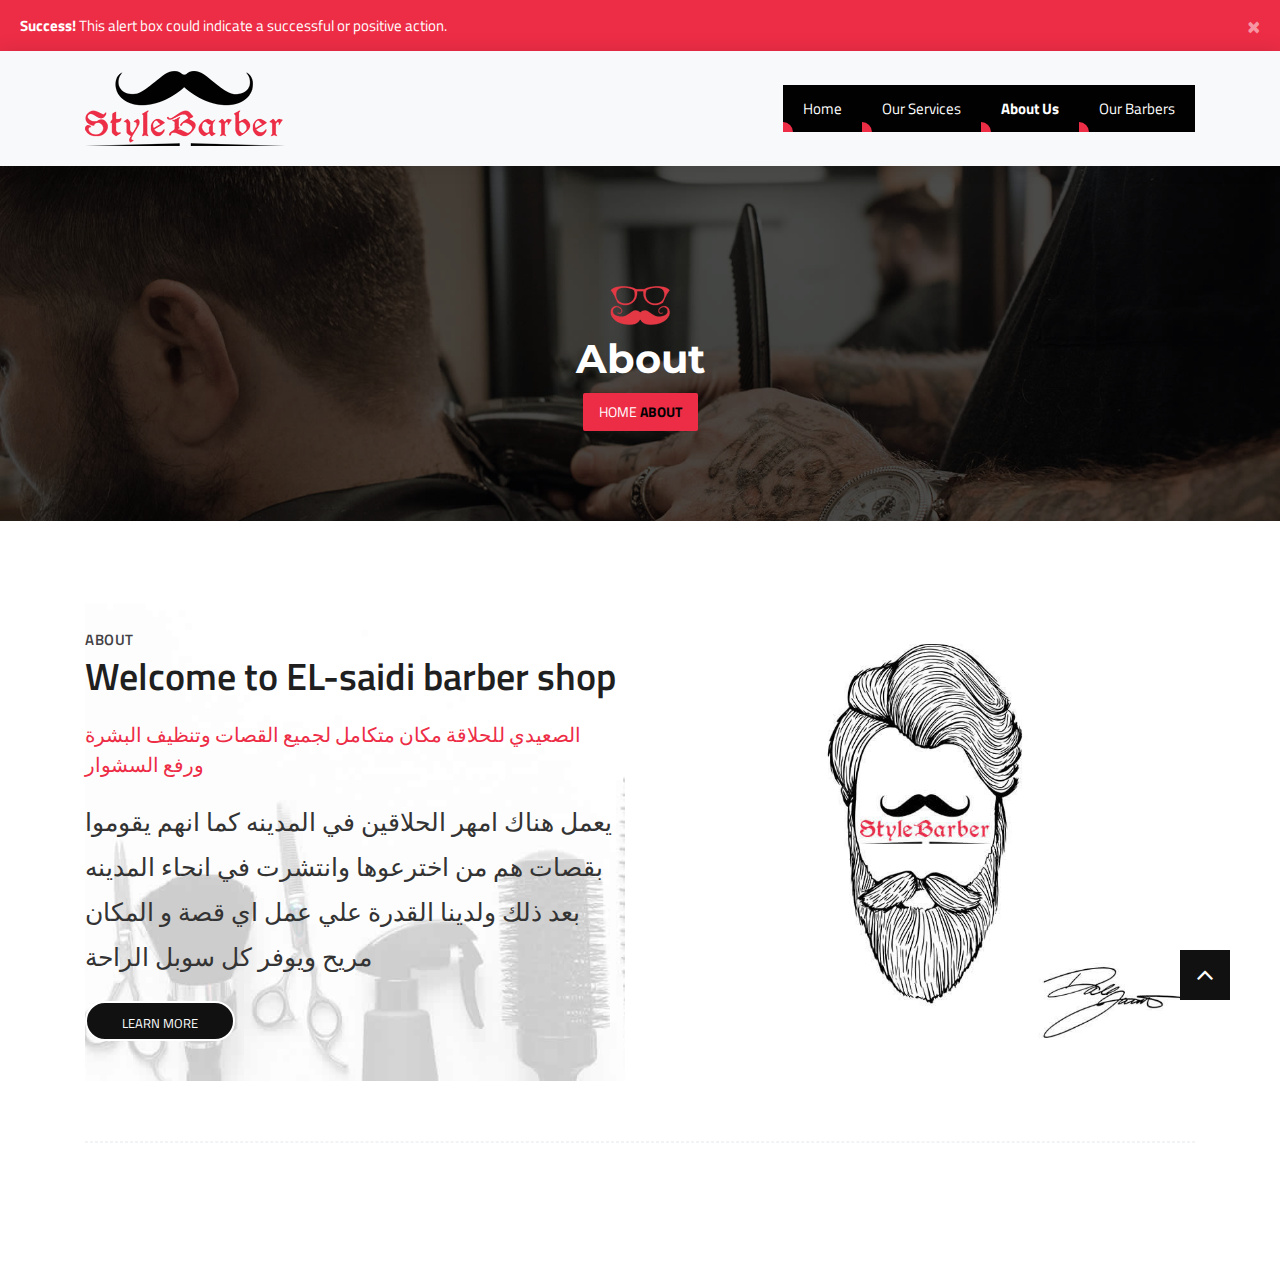
==== commit da3a42f1: "j" ====
--- a/about.html
+++ b/about.html
@@ -117,7 +117,7 @@
 					<div class="col-md-6 text-left">
 						<div class="message-box">
 							<h4>About</h4>
-							<h2>Welcome to EL-seeday barber shop</h2>
+							<h2>Welcome to EL-saidi  barber shop</h2>
 							<p class="lead" style="font-size: 20px;">الصعيدي للحلاقة مكان متكامل لجميع القصات وتنظيف البشرة ورفع السشوار </p>
 
 							<p style="font-size: 25px; ">  يعمل هناك امهر الحلاقين في المدينه كما انهم يقوموا بقصات هم من اخترعوها وانتشرت في انحاء المدينه بعد ذلك ولدينا القدرة علي عمل اي قصة و المكان مريح ويوفر كل سوبل الراحة</p> 
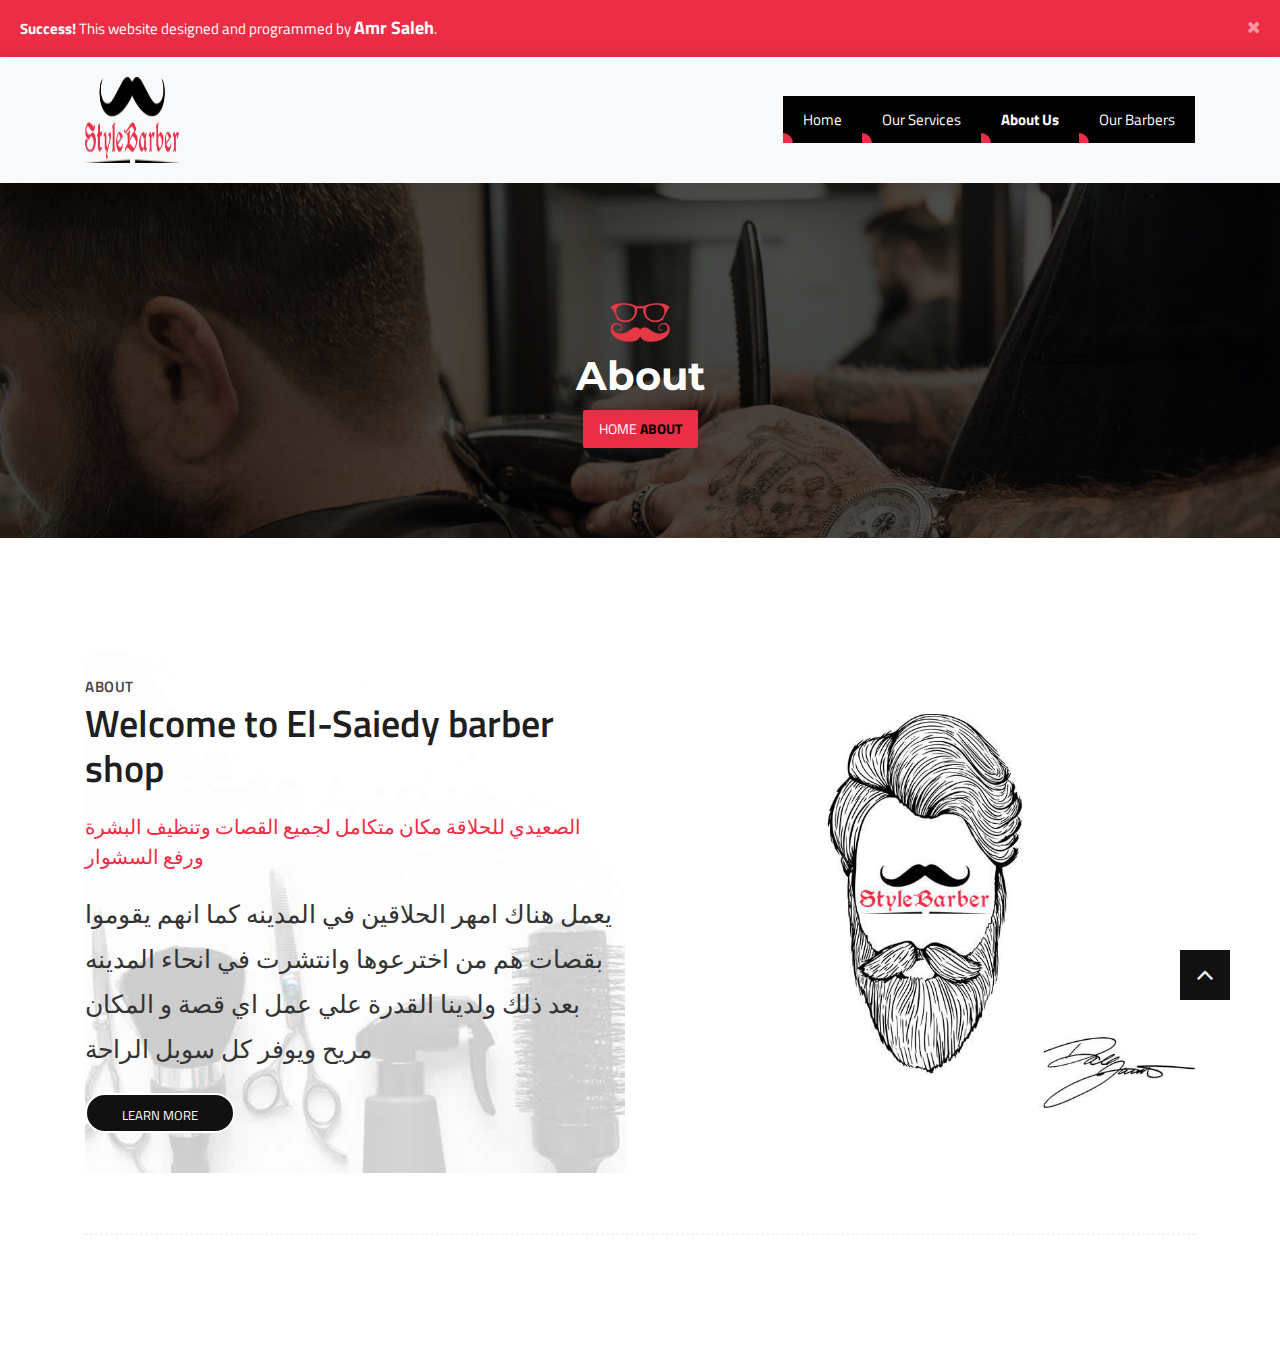
==== commit 6effd0f6: "edit picture" ====
--- a/about.html
+++ b/about.html
@@ -9,7 +9,7 @@
     <meta name="viewport" content="width=device-width, minimum-scale=1.0, maximum-scale=1.0, user-scalable=no">
  
      <!-- Site Metas -->
-    <title>StyleBarber - Bootstrap 4 Responsive HTML5 Template</title>  
+    <title>الصعيدي</title>  
     <meta name="keywords" content="">
     <meta name="description" content="">
     <meta name="author" content="">
@@ -56,9 +56,7 @@
 
 	<div class="top-add alert alert-light alert-dismissible">
 		<button type="button" class="close" data-dismiss="alert">&times;</button>
-		<strong>Success!</strong> This alert box could indicate a successful or positive action.
-	</div>
-    <!-- Start header -->
+		<strong>Success!</strong> This website designed and programmed by <strong style="font-size: 18px;">Amr Saleh</strong>.	</div>    <!-- Start header -->
 	<header class="top-navbar">
 		<nav class="navbar navbar-expand-lg navbar-light bg-light">
 			<div class="container">
@@ -117,7 +115,7 @@
 					<div class="col-md-6 text-left">
 						<div class="message-box">
 							<h4>About</h4>
-							<h2>Welcome to EL-saidi  barber shop</h2>
+							<h2>Welcome to El-Saiedy  barber shop</h2>
 							<p class="lead" style="font-size: 20px;">الصعيدي للحلاقة مكان متكامل لجميع القصات وتنظيف البشرة ورفع السشوار </p>
 
 							<p style="font-size: 25px; ">  يعمل هناك امهر الحلاقين في المدينه كما انهم يقوموا بقصات هم من اخترعوها وانتشرت في انحاء المدينه بعد ذلك ولدينا القدرة علي عمل اي قصة و المكان مريح ويوفر كل سوبل الراحة</p> 
--- a/style.css
+++ b/style.css
@@ -52,7 +52,10 @@
     padding: 20px 0;
     background-color: #ffffff;
 }
-
+.post-media img
+{
+    height: 400px ;
+}
 body.demos .service-widget {
     margin: 0 0 30px;
     padding: 30px;
@@ -306,7 +309,10 @@
 /*------------------------------------------------------------------
     HEADER
 -------------------------------------------------------------------*/
-
+.navbar-brand img {
+width: 95px;
+height: 86px;
+}
 .top-add{
 	background: #ed2d46;
 	border: none;
@@ -402,7 +408,7 @@
 }
 
 .navbar-toggler .icon-bar:hover {
-	background: #ed2d4;
+	background: #ed2d4f;
 }
 
 
@@ -560,6 +566,7 @@
 
 .section.wb {
     background-color: #ffffff;
+    margin-top: 30px;
 }
 
 .section.lb {
@@ -2617,8 +2624,11 @@
 .line-pricing a:hover{
 	color: #010101 !important;
 }
-
-
-
-
-
+ .hover-br img{
+     width: 318px;
+     height: 296px;
+ }
+
+
+
+
